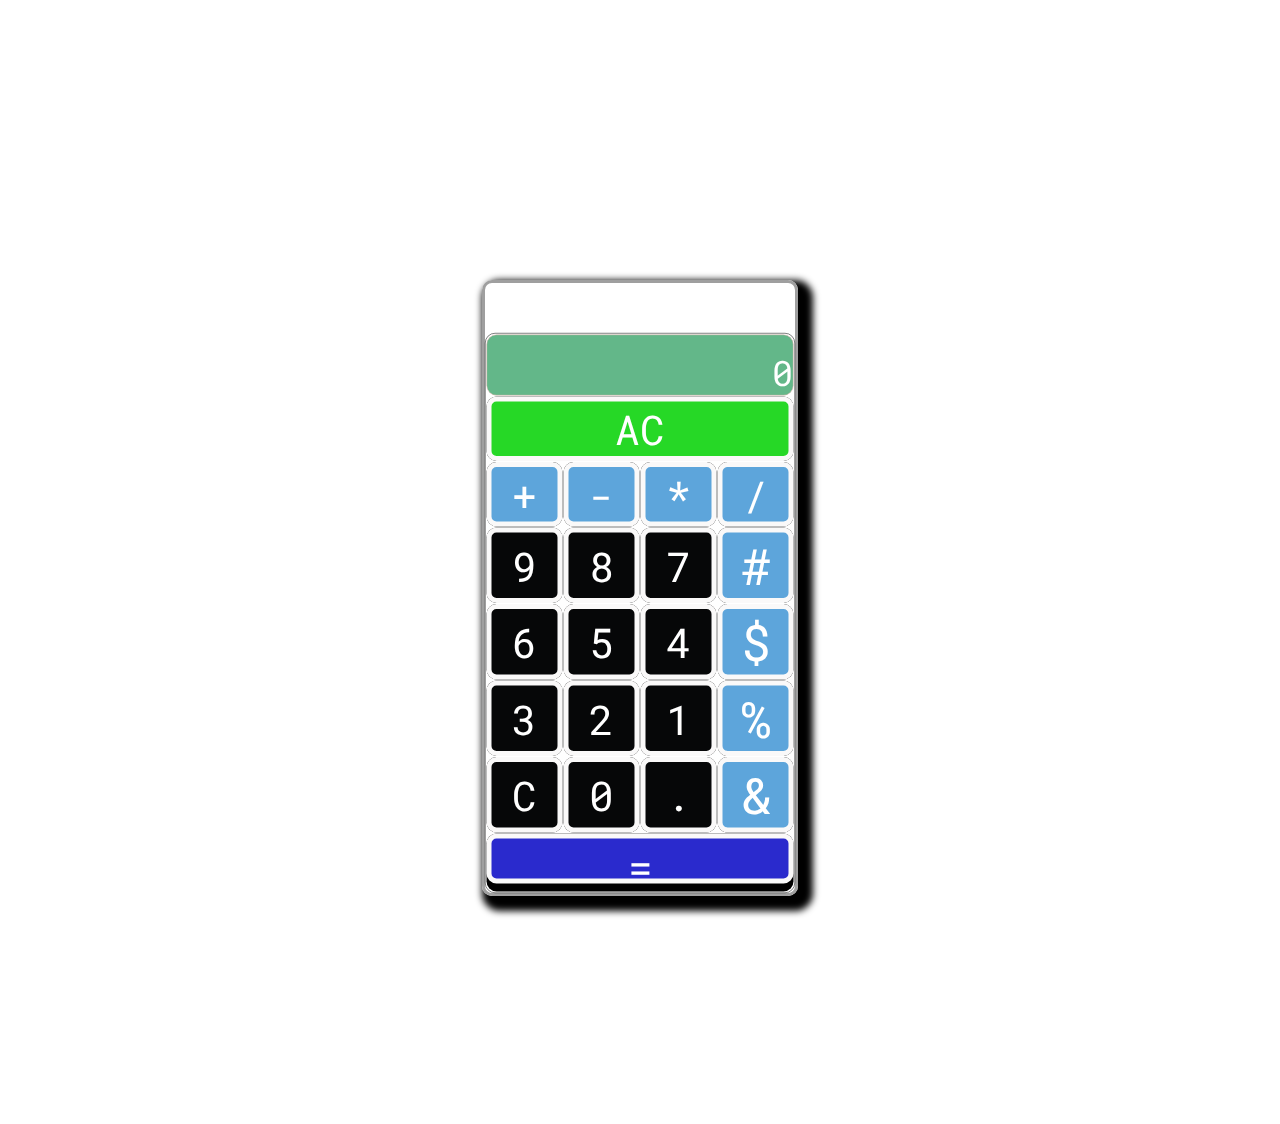
==== index.html @ c53e6904 "Update and rename cal.html to index.html" ====
<!DOCTYPE html>
<html lang="en">


<head>
    <meta charset="UTF-8">
    <meta name="viewport" content="width=device-width, initial-scale=1.0">
    <meta http-equiv="X-UA-Compatible" content="ie=edge">
    <title>my calculator</title>
    <link href="https://fonts.googleapis.com/css?family=Roboto+Mono&display=swap" rel="stylesheet">
    <link href="style.css" type="text/css" rel="stylesheet" />
    <link rel="stylesheet" href="https://cdn.jsdelivr.net/npm/bootstrap@4.6.2/dist/css/bootstrap.min.css" integrity="sha384-xOolHFLEh07PJGoPkLv1IbcEPTNtaed2xpHsD9ESMhqIYd0nLMwNLD69Npy4HI+N" crossorigin="anonymous">
    <link rel="stylesheet" href="https://cdnjs.cloudflare.com/ajax/libs/font-awesome/4.7.0/css/font-awesome.css" integrity="sha512-5A8nwdMOWrSz20fDsjczgUidUBR8liPYU+WymTZP1lmY9G6Oc7HlZv156XqnsgNUzTyMefFTcsFH/tnJE/+xBg==" crossorigin="anonymous" referrerpolicy="no-referrer" />
    
</head>

<body>
 <div class="main">
    <img src="./cal.jpg" alt="">
    <div id="calcBox">
        <div class="head">
            <img src="./Casio-Logo.png" alt="">
        </div>
        <table>
            <tr>
                <td id="displayBar" colspan="4">0</td>
            </tr>
            <tr>
                <td colspan="4"><button onclick="getValue(this)" class="button" id="AC">AC</button></td>
            </tr>
            <tr>
                <td><button onclick="getValue(this)" class="button1">+</button></td>
                <td><button onclick="getValue(this)" class="button1">-</button></td>
                <td><button onclick="getValue(this)" class="button1">*</button></td>
                <td><button onclick="getValue(this)" class="button1">/</button></td>
            </tr>
            <tr>
                <td><button onclick="getValue(this)" class="button">9</button></td>
                <td><button onclick="getValue(this)" class="button">8</button></td>
                <td><button onclick="getValue(this)" class="button">7</button></td>
                <td><button onclick="getValue(this)" id="disabled" class="button1"><span >#</span></button></td>
            </tr>
            <tr>
                <td><button onclick="getValue(this)" class="button">6</button></td>
                <td><button onclick="getValue(this)" class="button">5</button></td>
                <td><button onclick="getValue(this)" class="button">4</button></td>
                <td><button onclick="getValue(this)" id="disabled" class="button1"><span >$</span></button></td>
            </tr>
            <tr>
                <td><button onclick="getValue(this)" class="button">3</button></td>
                <td><button onclick="getValue(this)" class="button">2</button></td>
                <td><button onclick="getValue(this)" class="button">1</button></td>
                <td><button onclick="getValue(this)" id="disabled" class="button1"><span >%</span></button></td>
            </tr>
            <tr>
                <td><button onclick="getValue(this)" class="button">C</button></td>
                <td><button onclick="getValue(this)" class="button">0</button></td>
                <td><button onclick="getValue(this)" class="button">.</button></td>
                <td><button onclick="getValue(this)" id="disabled" class="button1"><span>&</span></button></td>
            </tr>
            <tr>
                <td colspan="4"><button onclick="getValue(this)" class="button" id="eval">=</button></td>
            </tr>
        </table>
    </div>
   
    <script type="text/javascript" src="script.js"></script>
</div>
</body>

</html>
---- style.css ----
*
{
    margin:0;
    padding:0;
    font-family: 'Roboto Mono', monospace;
    font-size: larger;
    border-radius: 20px 20px 20px 20px;
 

}

.head {
    background-image: url(./2.jpg);
    text-align: center;
  font-size: 900px;
    height: 100px;
   
}
img{
   width: 350px;
   position: relative;
   bottom: 730px;
   height: 105px;
}
.align.center
{
    text-align: center;
}
.h1
{
    font-size:50px;
    text-transform: uppercase;
}
.color-white
{
    color:white;
}
#calcBox
{
    border:6px solid rgb(159, 159, 159);
    box-shadow: 15px 15px 15px 15px;
    width:620px;
    margin:-220px auto;
    transform: scale(0.5);
    position: relative;
    top: 80px;
}
#displayBar
{
    background: #63b789;
    border:1px solid rgb(234, 177, 177);
    color:#fff;
    font-size:70px;
    text-align: right;
    vertical-align: bottom;
    height:120px;
    text-overflow: ellipsis;
    overflow:hidden;
    white-space: nowrap;
    max-width: 420px;
}
table
{
    width:100%;
    height:100%;
    margin:0px;
    padding:0px;
    border:1px solid black;
}
td
{
    width:25%;
    height:100px;
    border:none;
    background-color: black;
}
button
{
    width:100%;
    height:100%;
    border:10px solid rgb(250, 249, 249);
    background-color:rgb(6, 7, 8);
    color:white;
    transition: scale 300ms ease-in-out;
}
.button1{
    background-color: #5da5db;
}

button:hover
{
    color: crimson;
    background-color: rgb(199, 155, 11);
}
button#disabled
{
    pointer-events: none;
    background-color: #5da5db;
}
button#AC
{
    background-color: rgb(38, 216, 38)
}
button#AC:hover
{
    color: crimson;
    
}
button#eval
{
    background-color:  #2a2acd;
    height: 100px;
}
span.hide 
{
    display:none;
    pointer-events: none;
    background-color: #2a2acd;
}
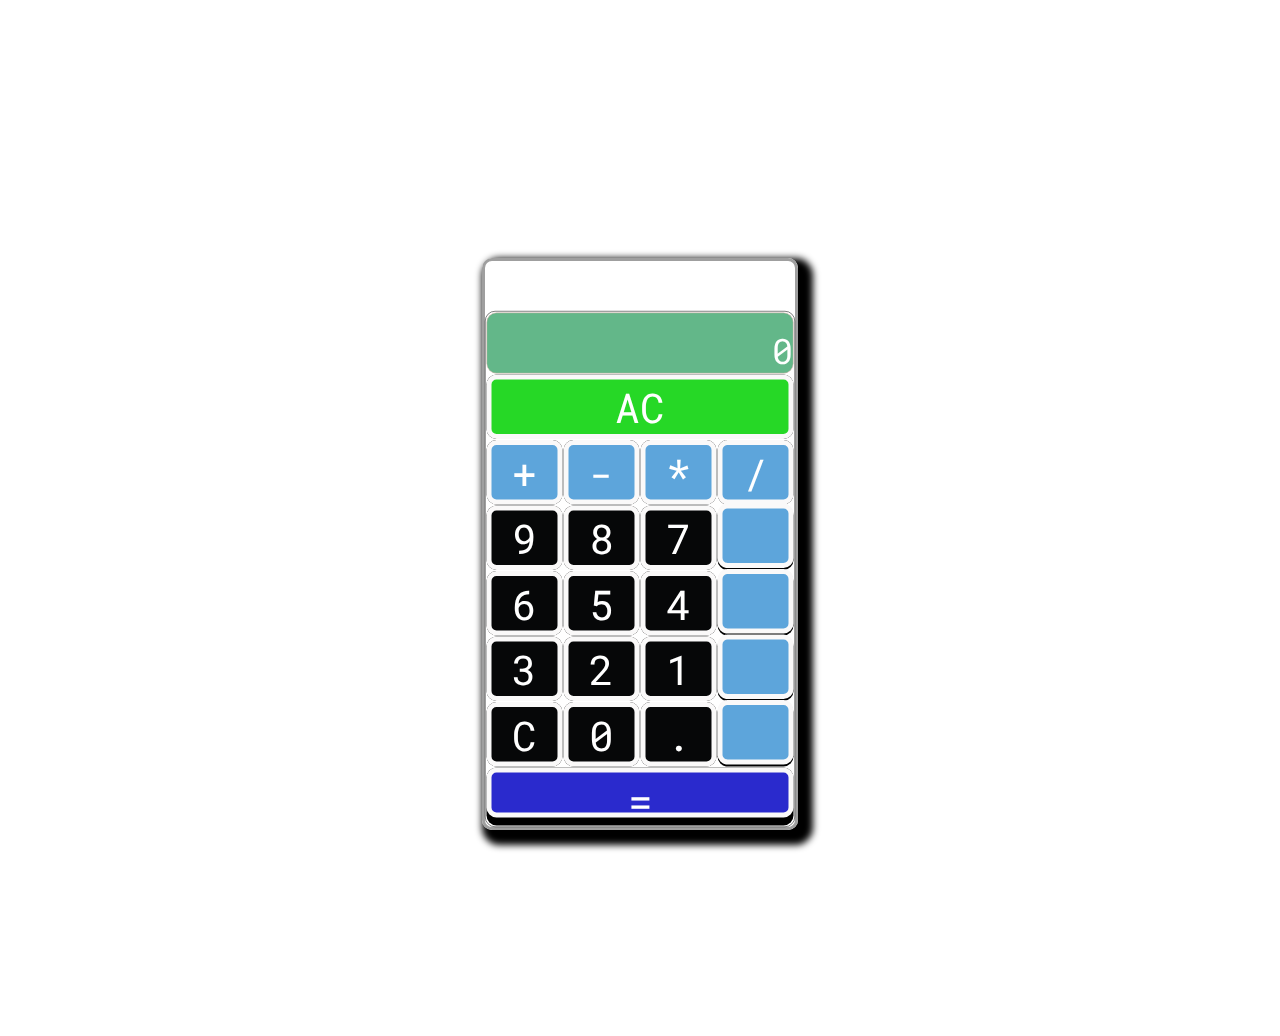
==== commit b069e338: "index.html" ====
--- a/index.html
+++ b/index.html
@@ -38,25 +38,25 @@
                 <td><button onclick="getValue(this)" class="button">9</button></td>
                 <td><button onclick="getValue(this)" class="button">8</button></td>
                 <td><button onclick="getValue(this)" class="button">7</button></td>
-                <td><button onclick="getValue(this)" id="disabled" class="button1"><span >#</span></button></td>
+                <td><button onclick="getValue(this)" id="disabled" class="button"><span  class="hide" >#</span></button></td>
             </tr>
             <tr>
                 <td><button onclick="getValue(this)" class="button">6</button></td>
                 <td><button onclick="getValue(this)" class="button">5</button></td>
                 <td><button onclick="getValue(this)" class="button">4</button></td>
-                <td><button onclick="getValue(this)" id="disabled" class="button1"><span >$</span></button></td>
+                <td><button onclick="getValue(this)" id="disabled" class="button"><span  class="hide" >$</span></button></td>
             </tr>
             <tr>
                 <td><button onclick="getValue(this)" class="button">3</button></td>
                 <td><button onclick="getValue(this)" class="button">2</button></td>
                 <td><button onclick="getValue(this)" class="button">1</button></td>
-                <td><button onclick="getValue(this)" id="disabled" class="button1"><span >%</span></button></td>
+                <td><button onclick="getValue(this)" id="disabled" class="button"><span  class="hide" >%</span></button></td>
             </tr>
             <tr>
                 <td><button onclick="getValue(this)" class="button">C</button></td>
                 <td><button onclick="getValue(this)" class="button">0</button></td>
                 <td><button onclick="getValue(this)" class="button">.</button></td>
-                <td><button onclick="getValue(this)" id="disabled" class="button1"><span>&</span></button></td>
+                <td><button onclick="getValue(this)" id="disabled" class="button"><span  class="hide">&</span></button></td>
             </tr>
             <tr>
                 <td colspan="4"><button onclick="getValue(this)" class="button" id="eval">=</button></td>
